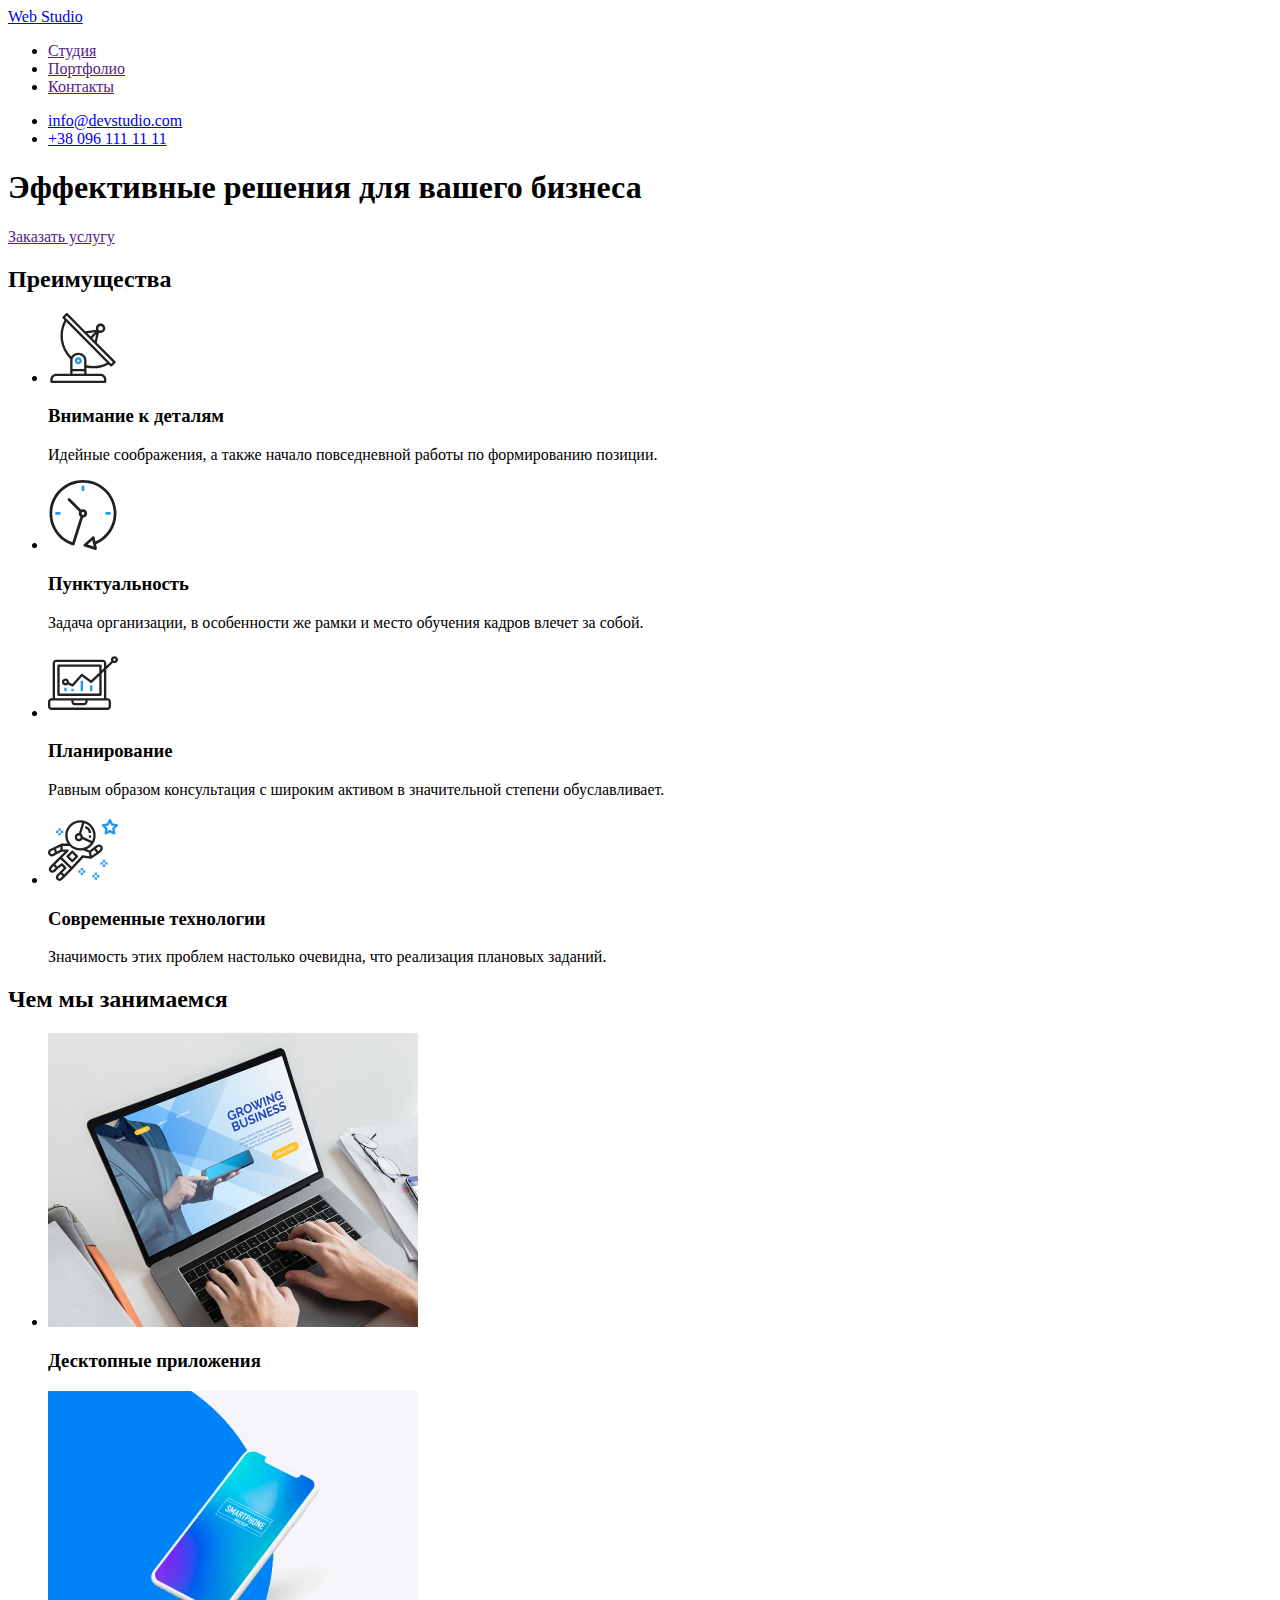
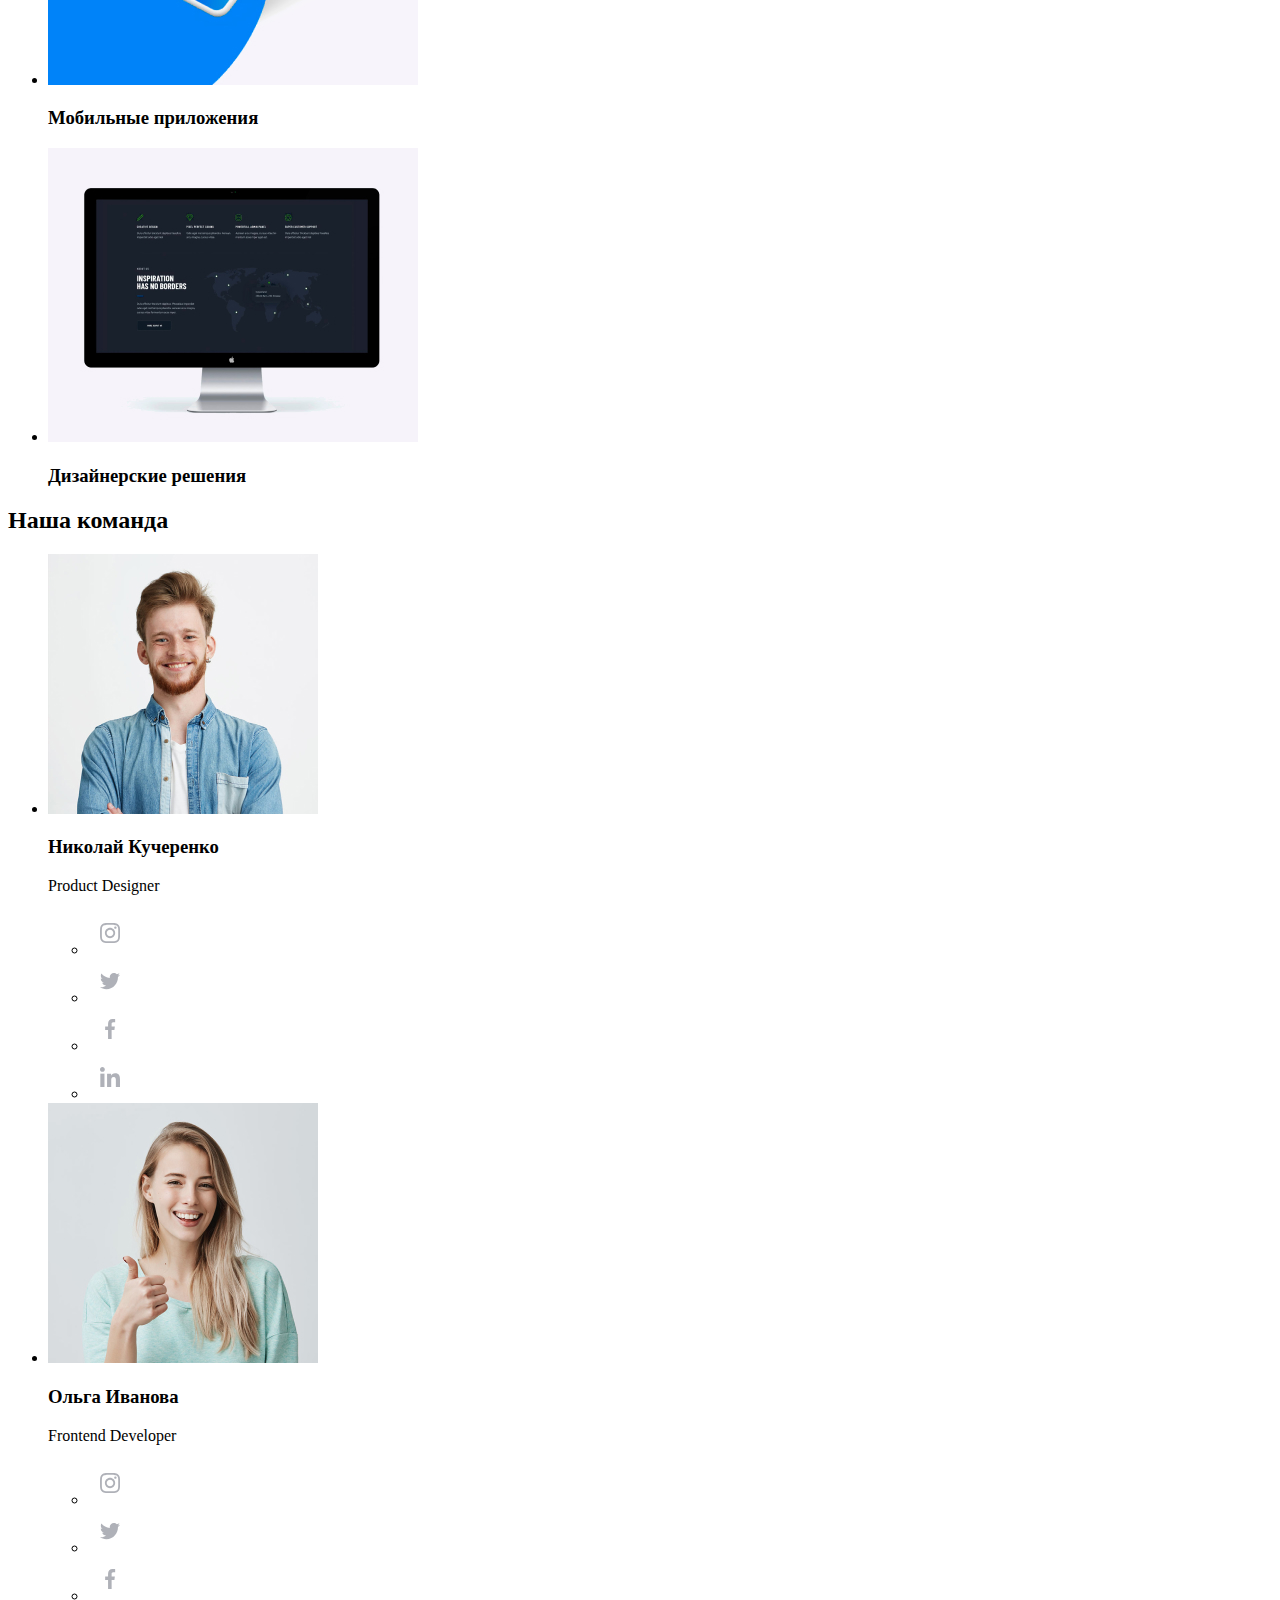
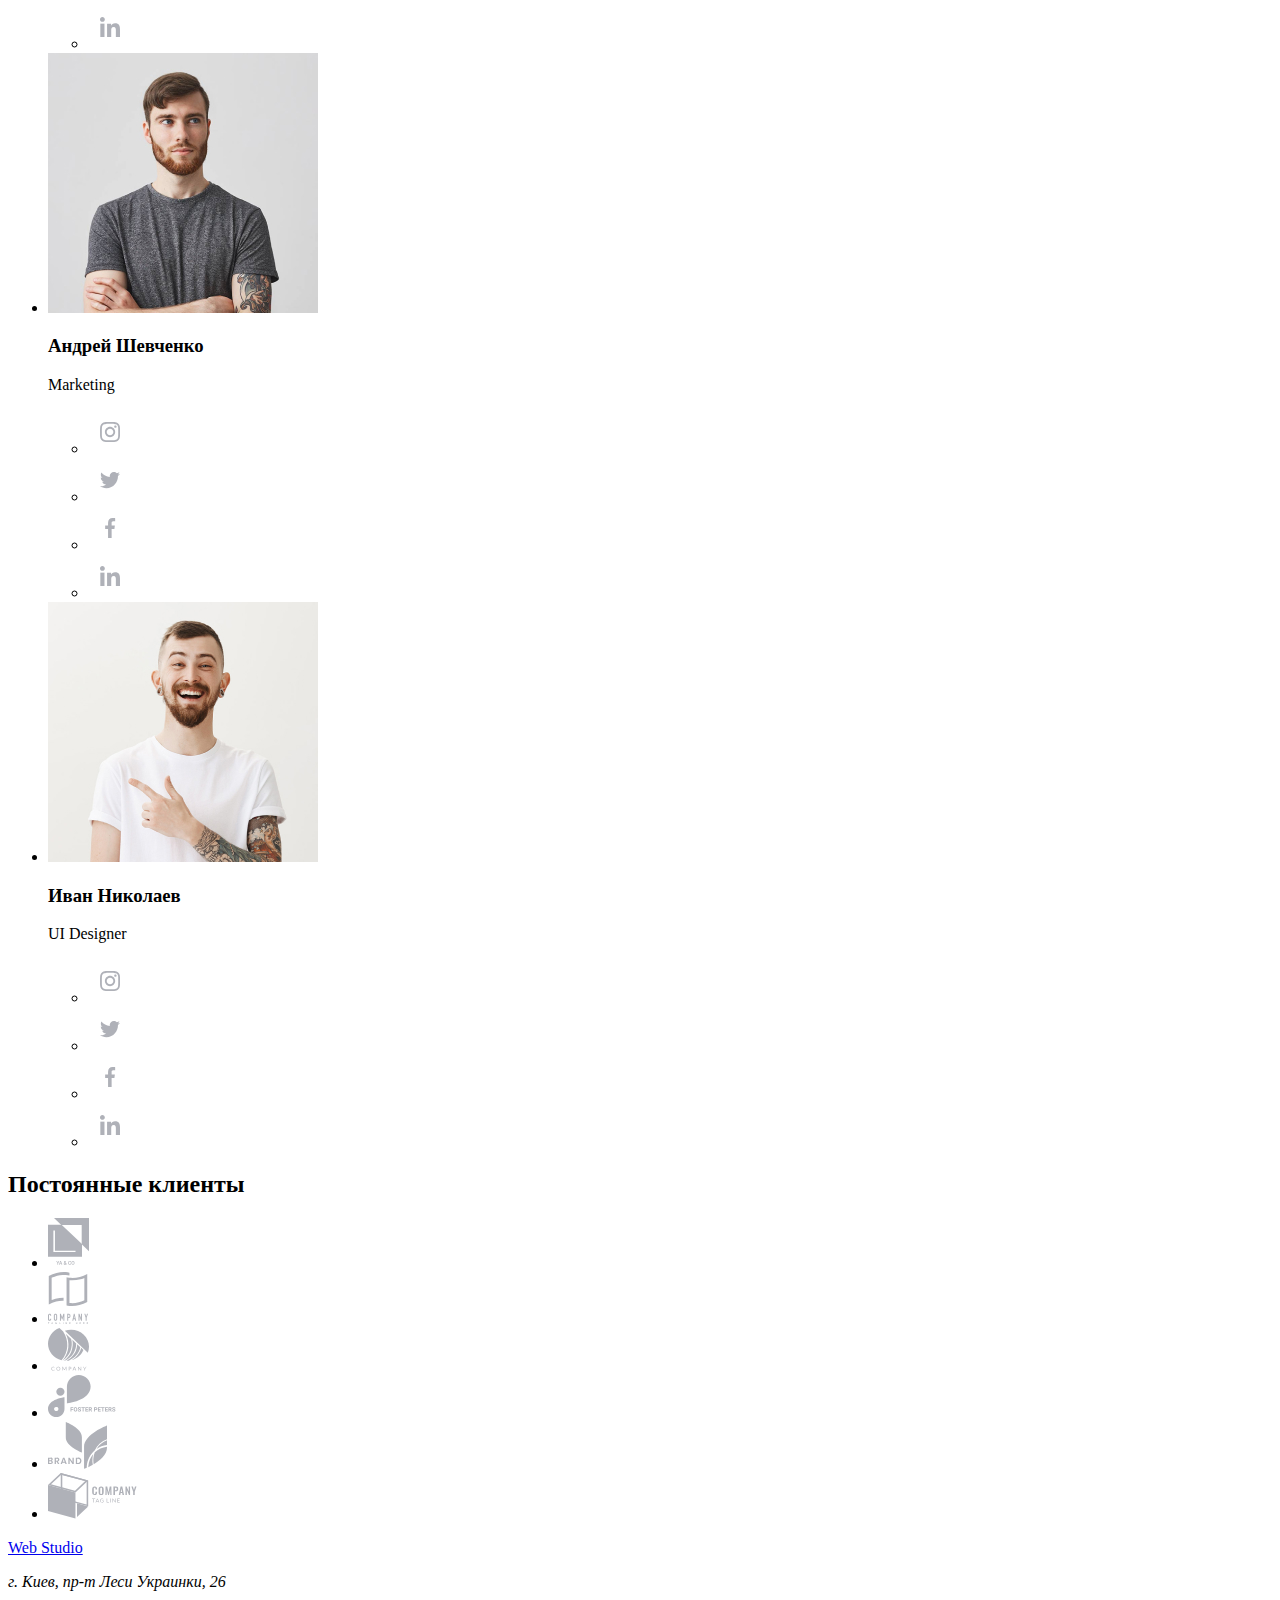
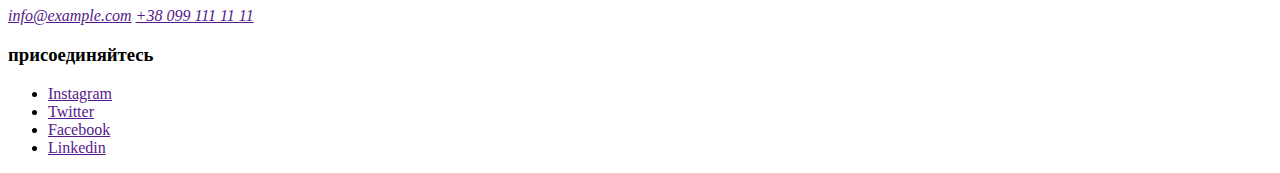
==== index.html @ 152cbcaf "Досмотрел вторую часть ознакомительного вебинара" ====
<!DOCTYPE html>
<html lang="ru">
  <head>
    <meta charset="UTF-8" />
    <meta name="viewport" content="width=device-width, initial-scale=1.0" />
    <title>Web Studio</title>
  </head>
  <body>
    <!--Шапка сайта-->
    <header>
      <nav>
        <a href="./index.html">
          Web Studio
        </a>

        <ul>
          <li><a href="">Студия</a></li>
          <li><a href="">Портфолио</a></li>
          <li><a href="">Контакты</a></li>
        </ul>
        <ul>
          <li><a href="mailto:info@devstudio.com">info@devstudio.com</a></li>
          <li><a href="tel:+380961111111">+38 096 111 11 11</a></li>
        </ul>
      </nav>
    </header>
    <main>
      <!--Герой-->
      <section>
        <h1>Эффективные решения для вашего бизнеса</h1>
        <a href="">Заказать услугу</a>
      </section>
      <!--Преимущества-->
      <section>
        <h2>
          Преимущества
        </h2>
        <ul>
          <li>
            <img src="./images/antenna1.svg" alt="Антенна" />
            <h3>Внимание к деталям</h3>
            <p>
              Идейные соображения, а также начало повседневной работы по
              формированию позиции.
            </p>
          </li>
          <li>
            <img src="./images/clock1.svg" alt="Часы" />
            <h3>Пунктуальность</h3>
            <p>
              Задача организации, в особенности же рамки и место обучения кадров
              влечет за собой.
            </p>
          </li>
          <li>
            <img src="./images/diagram1.svg" alt="Диаграмма" />
            <h3>Планирование</h3>
            <p>
              Равным образом консультация с широким активом в значительной
              степени обуславливает.
            </p>
          </li>
          <li>
            <img src="./images/astronaut1.svg" alt="Астронавт" />
            <h3>Современные технологии</h3>
            <p>
              Значимость этих проблем настолько очевидна, что реализация
              плановых заданий.
            </p>
          </li>
        </ul>
      </section>
      <!--Примеры работ-->
      <section>
        <h2>Чем мы занимаемся</h2>
        <ul>
          <li>
            <img
              src="./images/advantages/desktop.jpg"
              alt="Ноутбук"
              width="370"
            />
            <h3>Десктопные приложения</h3>
          </li>
          <li>
            <img
              src="./images/advantages/mobile.jpg"
              alt="Мобильный"
              width="370"
            />
            <h3>Мобильные приложения</h3>
          </li>
          <li>
            <img
              src="./images/advantages/designer-decision.jpg"
              alt="Экран монитора"
              width="370"
            />
            <h3>Дизайнерские решения</h3>
          </li>
        </ul>
      </section>
      <!--Our team-->
      <section>
        <h2>Наша команда</h2>
        <ul>
          <!--Первый сотрудник-->
          <li>
            <img
              src="./images/our-team/nik-kuch.jpg"
              alt="Фото первого сотрудника"
              width="270"
              height="260"
            />
            <h3>Николай Кучеренко</h3>
            <p>Product Designer</p>
            <ul>
              <li>
                <a href=""
                  ><img
                    src="./images/social-networks-logos/instagram.svg"
                    alt="Логотип Инстаграм"
                /></a>
              </li>
              <li>
                <a href=""
                  ><img
                    src="./images/social-networks-logos/twitter.svg"
                    alt="Логотип Твиттер"
                /></a>
              </li>
              <li>
                <a href=""
                  ><img
                    src="./images/social-networks-logos/facebook.svg"
                    alt="Логотип Фейсбук"
                /></a>
              </li>
              <li>
                <a href=""
                  ><img
                    src="./images/social-networks-logos/linkedin.svg"
                    alt="Логотип Ленкедин"
                /></a>
              </li>
            </ul>
          </li>
          <!--Второй сотрудник-->
          <li>
            <img
              src="./images/our-team/ol-ivan.jpg"
              alt="Фото второго сотрудника"
              width="270"
              height="260"
            />
            <h3>Ольга Иванова</h3>
            <p>Frontend Developer</p>
            <ul>
              <li>
                <a href=""
                  ><img
                    src="./images/social-networks-logos/instagram.svg"
                    alt="Логотип Инстаграм"
                /></a>
              </li>
              <li>
                <a href=""
                  ><img
                    src="./images/social-networks-logos/twitter.svg"
                    alt="Логотип Твиттер"
                /></a>
              </li>
              <li>
                <a href=""
                  ><img
                    src="./images/social-networks-logos/facebook.svg"
                    alt="Логотип Фейсбук"
                /></a>
              </li>
              <li>
                <a href=""
                  ><img
                    src="./images/social-networks-logos/linkedin.svg"
                    alt="Ленкедин"
                /></a>
              </li>
            </ul>
          </li>
          <!--Третий сотрудник-->
          <li>
            <img
              src="./images/our-team/and-shev.jpg"
              alt="Фото третьего сотрудника"
              width="270"
              height="260"
            />
            <h3>Андрей Шевченко</h3>
            <p>Marketing</p>
            <ul>
              <li>
                <a href=""
                  ><img
                    src="./images/social-networks-logos/instagram.svg"
                    alt="Логотип Инстаграм"
                /></a>
              </li>
              <li>
                <a href=""
                  ><img
                    src="./images/social-networks-logos/twitter.svg"
                    alt="Логотип Твиттер"
                /></a>
              </li>
              <li>
                <a href=""
                  ><img
                    src="./images/social-networks-logos/facebook.svg"
                    alt="Логотип Фейсбук"
                /></a>
              </li>
              <li>
                <a href=""
                  ><img
                    src="./images/social-networks-logos/linkedin.svg"
                    alt="Ленкедин"
                /></a>
              </li>
            </ul>
          </li>
          <!--Четвертый сотрудник-->
          <li>
            <img
              src="./images/our-team/ivan-nik.jpg"
              alt="Фото четвертого сотрудника"
              width="270"
              height="260"
            />
            <h3>Иван Николаев</h3>
            <p>UI Designer</p>
            <ul>
              <li>
                <a href=""
                  ><img
                    src="./images/social-networks-logos/instagram.svg"
                    alt="Логотип Инстаграм"
                /></a>
              </li>
              <li>
                <a href=""
                  ><img
                    src="./images/social-networks-logos/twitter.svg"
                    alt="Логотип Твиттер"
                /></a>
              </li>
              <li>
                <a href=""
                  ><img
                    src="./images/social-networks-logos/facebook.svg"
                    alt="Логотип Фейсбук"
                /></a>
              </li>
              <li>
                <a href=""
                  ><img
                    src="./images/social-networks-logos/linkedin.svg"
                    alt="Ленкедин"
                /></a>
              </li>
            </ul>
          </li>
        </ul>
      </section>
      <!--Постоянные клиенты-->
      <section>
        <h2>Постоянные клиенты</h2>
        <ul>
          <li>
            <a href=""
              ><img src="./images/companies/logo1.svg" alt="Логотип компании 1"
            /></a>
          </li>
          <li>
            <a href=""
              ><img src="./images/companies/logo2.svg" alt="Логотип компании 2"
            /></a>
          </li>
          <li>
            <a href=""
              ><img src="./images/companies/logo3.svg" alt="Логотип компании 3"
            /></a>
          </li>
          <li>
            <a href=""
              ><img src="./images/companies/logo4.svg" alt="Логотип компании 4"
            /></a>
          </li>
          <li>
            <a href=""
              ><img src="./images/companies/logo5.svg" alt="Логотип компании 5"
            /></a>
          </li>
          <li>
            <a href=""
              ><img src="./images/companies/logo6.svg" alt="Логотип компании 6"
            /></a>
          </li>
        </ul>
      </section>
    </main>
    <!--Футер-->
    <footer>
      <a href="./index.html">Web Studio</a>
      <address>
        <p>г. Киев, пр-т Леси Украинки, 26</p>
        <a href="">info@example.com</a>
        <a href="">+38 099 111 11 11</a>
      </address>
      <h3>присоединяйтесь</h3>
      <ul>
        <li><a href="" aria-label="Ссылка на Instagram">Instagram</a></li>
        <li><a href="" aria-label="Ссылка на Twitter">Twitter</a></li>
        <li><a href="" aria-label="Ссылка на Facebook">Facebook</a></li>
        <li><a href="" aria-label="Ссылка на Linkedin">Linkedin</a></li>
      </ul>
    </footer>
  </body>
</html>
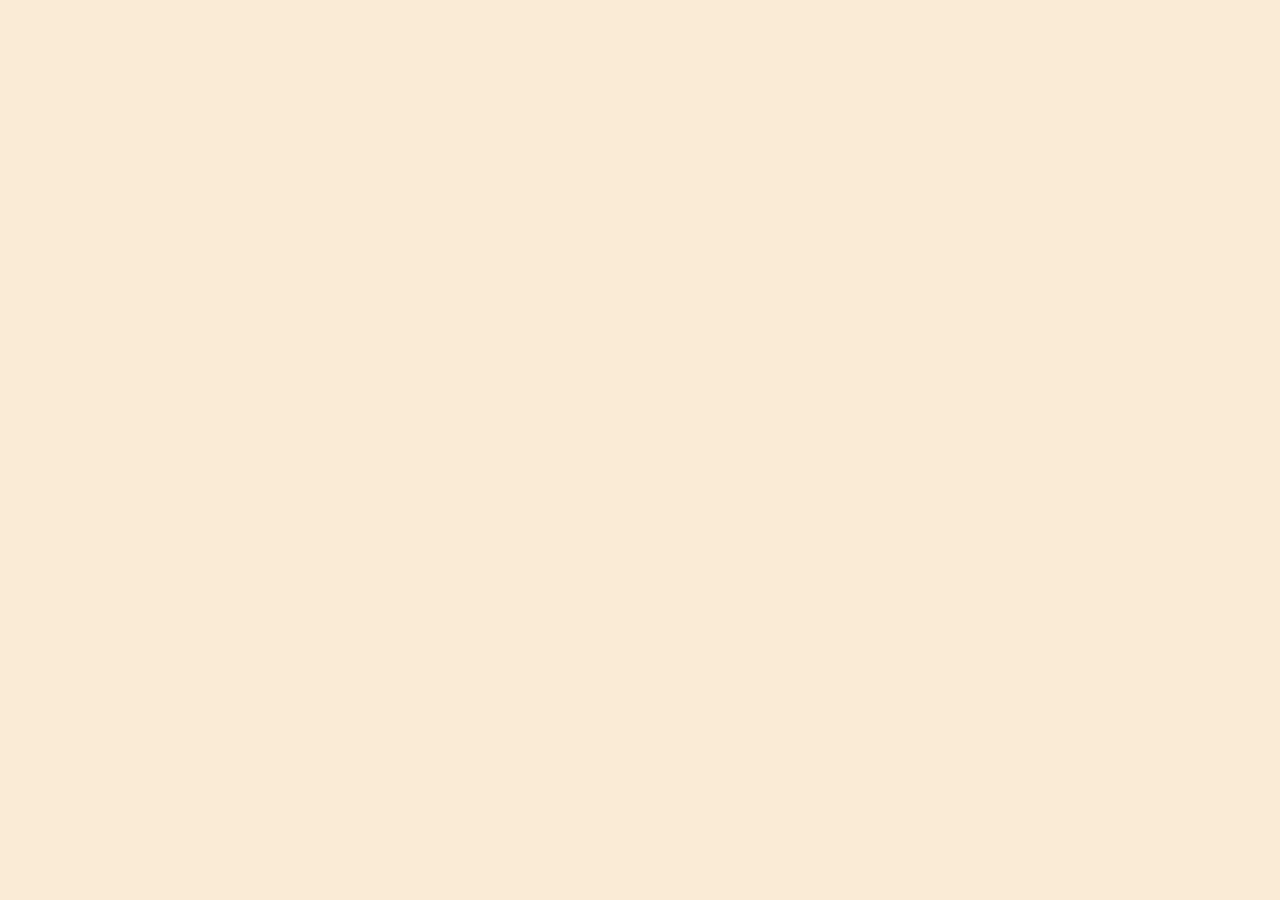
==== commit f335d4d0: "timeout" ====
--- a/index.html
+++ b/index.html
@@ -3,325 +3,13 @@
   <head>
     <meta charset="UTF-8" />
     <meta name="viewport" content="width=device-width, initial-scale=1.0" />
+    <link rel="stylesheet" href="./css/styles.css" />
     <title>Web Studio</title>
   </head>
   <body>
-    <!--Шапка сайта-->
-    <header>
-      <nav>
-        <a href="./index.html">
-          Web Studio
-        </a>
-
-        <ul>
-          <li><a href="">Студия</a></li>
-          <li><a href="">Портфолио</a></li>
-          <li><a href="">Контакты</a></li>
-        </ul>
-        <ul>
-          <li><a href="mailto:info@devstudio.com">info@devstudio.com</a></li>
-          <li><a href="tel:+380961111111">+38 096 111 11 11</a></li>
-        </ul>
-      </nav>
-    </header>
-    <main>
-      <!--Герой-->
-      <section>
-        <h1>Эффективные решения для вашего бизнеса</h1>
-        <a href="">Заказать услугу</a>
-      </section>
-      <!--Преимущества-->
-      <section>
-        <h2>
-          Преимущества
-        </h2>
-        <ul>
-          <li>
-            <img src="./images/antenna1.svg" alt="Антенна" />
-            <h3>Внимание к деталям</h3>
-            <p>
-              Идейные соображения, а также начало повседневной работы по
-              формированию позиции.
-            </p>
-          </li>
-          <li>
-            <img src="./images/clock1.svg" alt="Часы" />
-            <h3>Пунктуальность</h3>
-            <p>
-              Задача организации, в особенности же рамки и место обучения кадров
-              влечет за собой.
-            </p>
-          </li>
-          <li>
-            <img src="./images/diagram1.svg" alt="Диаграмма" />
-            <h3>Планирование</h3>
-            <p>
-              Равным образом консультация с широким активом в значительной
-              степени обуславливает.
-            </p>
-          </li>
-          <li>
-            <img src="./images/astronaut1.svg" alt="Астронавт" />
-            <h3>Современные технологии</h3>
-            <p>
-              Значимость этих проблем настолько очевидна, что реализация
-              плановых заданий.
-            </p>
-          </li>
-        </ul>
-      </section>
-      <!--Примеры работ-->
-      <section>
-        <h2>Чем мы занимаемся</h2>
-        <ul>
-          <li>
-            <img
-              src="./images/advantages/desktop.jpg"
-              alt="Ноутбук"
-              width="370"
-            />
-            <h3>Десктопные приложения</h3>
-          </li>
-          <li>
-            <img
-              src="./images/advantages/mobile.jpg"
-              alt="Мобильный"
-              width="370"
-            />
-            <h3>Мобильные приложения</h3>
-          </li>
-          <li>
-            <img
-              src="./images/advantages/designer-decision.jpg"
-              alt="Экран монитора"
-              width="370"
-            />
-            <h3>Дизайнерские решения</h3>
-          </li>
-        </ul>
-      </section>
-      <!--Our team-->
-      <section>
-        <h2>Наша команда</h2>
-        <ul>
-          <!--Первый сотрудник-->
-          <li>
-            <img
-              src="./images/our-team/nik-kuch.jpg"
-              alt="Фото первого сотрудника"
-              width="270"
-              height="260"
-            />
-            <h3>Николай Кучеренко</h3>
-            <p>Product Designer</p>
-            <ul>
-              <li>
-                <a href=""
-                  ><img
-                    src="./images/social-networks-logos/instagram.svg"
-                    alt="Логотип Инстаграм"
-                /></a>
-              </li>
-              <li>
-                <a href=""
-                  ><img
-                    src="./images/social-networks-logos/twitter.svg"
-                    alt="Логотип Твиттер"
-                /></a>
-              </li>
-              <li>
-                <a href=""
-                  ><img
-                    src="./images/social-networks-logos/facebook.svg"
-                    alt="Логотип Фейсбук"
-                /></a>
-              </li>
-              <li>
-                <a href=""
-                  ><img
-                    src="./images/social-networks-logos/linkedin.svg"
-                    alt="Логотип Ленкедин"
-                /></a>
-              </li>
-            </ul>
-          </li>
-          <!--Второй сотрудник-->
-          <li>
-            <img
-              src="./images/our-team/ol-ivan.jpg"
-              alt="Фото второго сотрудника"
-              width="270"
-              height="260"
-            />
-            <h3>Ольга Иванова</h3>
-            <p>Frontend Developer</p>
-            <ul>
-              <li>
-                <a href=""
-                  ><img
-                    src="./images/social-networks-logos/instagram.svg"
-                    alt="Логотип Инстаграм"
-                /></a>
-              </li>
-              <li>
-                <a href=""
-                  ><img
-                    src="./images/social-networks-logos/twitter.svg"
-                    alt="Логотип Твиттер"
-                /></a>
-              </li>
-              <li>
-                <a href=""
-                  ><img
-                    src="./images/social-networks-logos/facebook.svg"
-                    alt="Логотип Фейсбук"
-                /></a>
-              </li>
-              <li>
-                <a href=""
-                  ><img
-                    src="./images/social-networks-logos/linkedin.svg"
-                    alt="Ленкедин"
-                /></a>
-              </li>
-            </ul>
-          </li>
-          <!--Третий сотрудник-->
-          <li>
-            <img
-              src="./images/our-team/and-shev.jpg"
-              alt="Фото третьего сотрудника"
-              width="270"
-              height="260"
-            />
-            <h3>Андрей Шевченко</h3>
-            <p>Marketing</p>
-            <ul>
-              <li>
-                <a href=""
-                  ><img
-                    src="./images/social-networks-logos/instagram.svg"
-                    alt="Логотип Инстаграм"
-                /></a>
-              </li>
-              <li>
-                <a href=""
-                  ><img
-                    src="./images/social-networks-logos/twitter.svg"
-                    alt="Логотип Твиттер"
-                /></a>
-              </li>
-              <li>
-                <a href=""
-                  ><img
-                    src="./images/social-networks-logos/facebook.svg"
-                    alt="Логотип Фейсбук"
-                /></a>
-              </li>
-              <li>
-                <a href=""
-                  ><img
-                    src="./images/social-networks-logos/linkedin.svg"
-                    alt="Ленкедин"
-                /></a>
-              </li>
-            </ul>
-          </li>
-          <!--Четвертый сотрудник-->
-          <li>
-            <img
-              src="./images/our-team/ivan-nik.jpg"
-              alt="Фото четвертого сотрудника"
-              width="270"
-              height="260"
-            />
-            <h3>Иван Николаев</h3>
-            <p>UI Designer</p>
-            <ul>
-              <li>
-                <a href=""
-                  ><img
-                    src="./images/social-networks-logos/instagram.svg"
-                    alt="Логотип Инстаграм"
-                /></a>
-              </li>
-              <li>
-                <a href=""
-                  ><img
-                    src="./images/social-networks-logos/twitter.svg"
-                    alt="Логотип Твиттер"
-                /></a>
-              </li>
-              <li>
-                <a href=""
-                  ><img
-                    src="./images/social-networks-logos/facebook.svg"
-                    alt="Логотип Фейсбук"
-                /></a>
-              </li>
-              <li>
-                <a href=""
-                  ><img
-                    src="./images/social-networks-logos/linkedin.svg"
-                    alt="Ленкедин"
-                /></a>
-              </li>
-            </ul>
-          </li>
-        </ul>
-      </section>
-      <!--Постоянные клиенты-->
-      <section>
-        <h2>Постоянные клиенты</h2>
-        <ul>
-          <li>
-            <a href=""
-              ><img src="./images/companies/logo1.svg" alt="Логотип компании 1"
-            /></a>
-          </li>
-          <li>
-            <a href=""
-              ><img src="./images/companies/logo2.svg" alt="Логотип компании 2"
-            /></a>
-          </li>
-          <li>
-            <a href=""
-              ><img src="./images/companies/logo3.svg" alt="Логотип компании 3"
-            /></a>
-          </li>
-          <li>
-            <a href=""
-              ><img src="./images/companies/logo4.svg" alt="Логотип компании 4"
-            /></a>
-          </li>
-          <li>
-            <a href=""
-              ><img src="./images/companies/logo5.svg" alt="Логотип компании 5"
-            /></a>
-          </li>
-          <li>
-            <a href=""
-              ><img src="./images/companies/logo6.svg" alt="Логотип компании 6"
-            /></a>
-          </li>
-        </ul>
-      </section>
-    </main>
-    <!--Футер-->
-    <footer>
-      <a href="./index.html">Web Studio</a>
-      <address>
-        <p>г. Киев, пр-т Леси Украинки, 26</p>
-        <a href="">info@example.com</a>
-        <a href="">+38 099 111 11 11</a>
-      </address>
-      <h3>присоединяйтесь</h3>
-      <ul>
-        <li><a href="" aria-label="Ссылка на Instagram">Instagram</a></li>
-        <li><a href="" aria-label="Ссылка на Twitter">Twitter</a></li>
-        <li><a href="" aria-label="Ссылка на Facebook">Facebook</a></li>
-        <li><a href="" aria-label="Ссылка на Linkedin">Linkedin</a></li>
-      </ul>
-    </footer>
+    <script src="./js/1-timeout.js"></script>
+    <script src="./js/2-interval.js"></script>
+    <script src="./js/3-notification.js"></script>
+    <script src="./js/4-timer.js"></script>
   </body>
 </html>
--- a/css/styles.css
+++ b/css/styles.css
@@ -0,0 +1,3 @@
+body {
+  background-color: antiquewhite;
+}
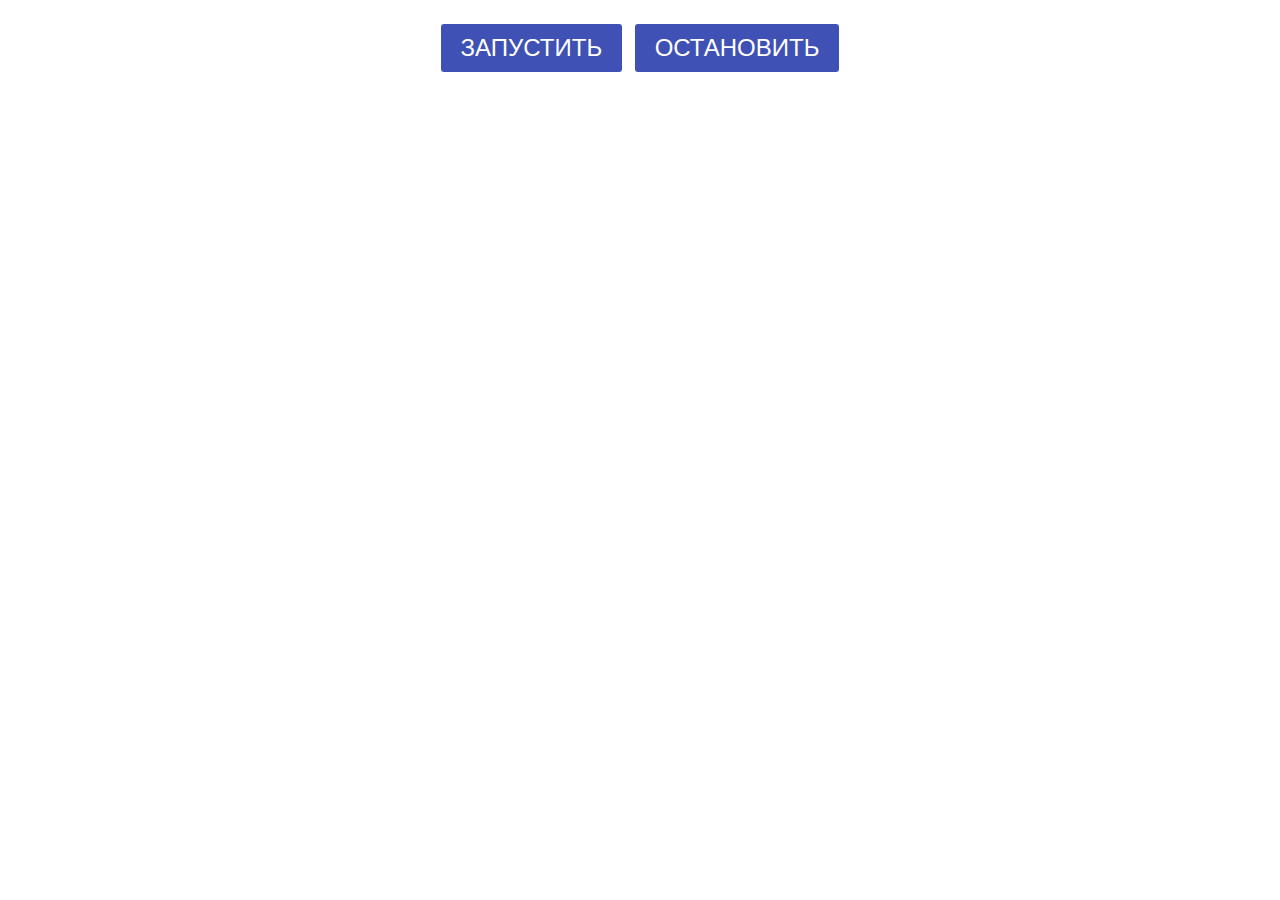
==== commit 13da1185: "11-1 done" ====
--- a/index.html
+++ b/index.html
@@ -7,9 +7,21 @@
     <title>Web Studio</title>
   </head>
   <body>
-    <script src="./js/1-timeout.js"></script>
-    <script src="./js/2-interval.js"></script>
-    <script src="./js/3-notification.js"></script>
+    <!-- Notification -->
+    <p class="notification success js-notification">
+      Операция проведена успешно!
+    </p>
+    <!-- Timer -->
+    <div class="timer">
+      <p class="clockface js-clockface"></p>
+      <div class="actions">
+        <button class="timer-btn" data-action-start>Запустить</button>
+        <button class="timer-btn" data-action-stop>Остановить</button>
+      </div>
+    </div>
+    <!-- <script src="./js/1-timeout.js"></script> -->
+    <!-- <script src="./js/2-interval.js"></script> -->
+    <!-- <script src="./js/3-notification.js"></script> -->
     <script src="./js/4-timer.js"></script>
   </body>
 </html>
--- a/css/styles.css
+++ b/css/styles.css
@@ -1,3 +1,83 @@
+html {
+  box-sizing: border-box;
+  overflow-x: hidden;
+}
+
+*,
+*::before,
+*::after {
+  box-sizing: inherit;
+}
+
 body {
-  background-color: antiquewhite;
+  margin: 0;
+  font-family: "Helvetica Neue", -apple-system, BlinkMacSystemFont, "Segoe UI",
+    Roboto, Oxygen, Ubuntu, Cantarell, "Open Sans", sans-serif;
+  background-color: #fff;
+  color: #212121;
 }
+
+.timer {
+  margin-left: auto;
+  margin-right: auto;
+  text-align: center;
+  color: #212121;
+  border-radius: 2px;
+}
+
+.clockface {
+  margin-bottom: 15px;
+  font-family: "Roboto Mono", monospace;
+  font-size: 80px;
+  margin-top: 0;
+  margin-bottom: 24px;
+}
+
+.timer-btn {
+  display: inline-flex;
+  margin-left: 4px;
+  margin-right: 4px;
+  text-transform: uppercase;
+  border: 0;
+  background-color: #3f51b5;
+  color: #ffffff;
+  padding: 10px 20px;
+  cursor: pointer;
+  font-size: 24px;
+  border-radius: 3px;
+}
+
+.active {
+  background-color: #2196f3;
+}
+
+.notification {
+  position: fixed;
+  bottom: 20px;
+  right: 20px;
+  margin: 0;
+  background-color: #fff;
+  color: #2a2a2a;
+  border: 1px solid #2a2a2a;
+  border-radius: 3px;
+  padding: 24px;
+  user-select: none;
+  cursor: pointer;
+
+  transform: translateX(calc(100% + 20px));
+  visibility: hidden;
+  opacity: 0;
+  transition: all 250ms cubic-bezier(0.4, 0, 0.2, 1);
+}
+
+.notification.success {
+  border: 1px solid #388e3c;
+  background-color: #4caf50;
+  color: #fff;
+}
+
+.notification.is-visible {
+  transform: translateX(0);
+  visibility: visible;
+  opacity: 1;
+}
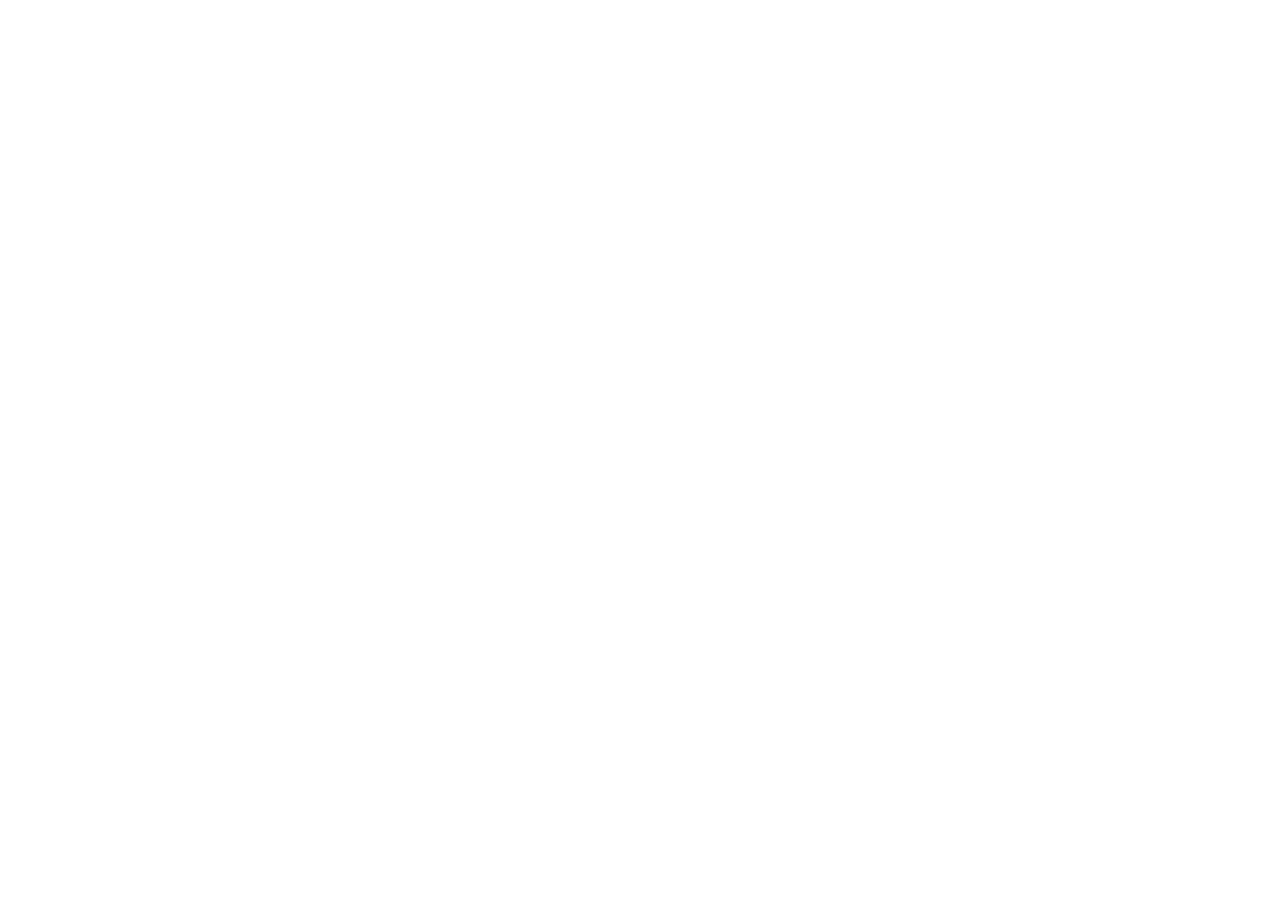
==== commit ab982dda: "initial promises branch" ====
--- a/index.html
+++ b/index.html
@@ -7,21 +7,8 @@
     <title>Web Studio</title>
   </head>
   <body>
-    <!-- Notification -->
-    <p class="notification success js-notification">
-      Операция проведена успешно!
-    </p>
-    <!-- Timer -->
-    <div class="timer">
-      <p class="clockface js-clockface"></p>
-      <div class="actions">
-        <button class="timer-btn" data-action-start>Запустить</button>
-        <button class="timer-btn" data-action-stop>Остановить</button>
-      </div>
-    </div>
-    <!-- <script src="./js/1-timeout.js"></script> -->
-    <!-- <script src="./js/2-interval.js"></script> -->
-    <!-- <script src="./js/3-notification.js"></script> -->
-    <script src="./js/4-timer.js"></script>
+    <script src="./js/1-intro.js"></script>
+    <!-- <script src="./js/2-promise.js"></script> -->
+    <!-- <script src="./js/3-racetrack.js"></script> -->
   </body>
 </html>
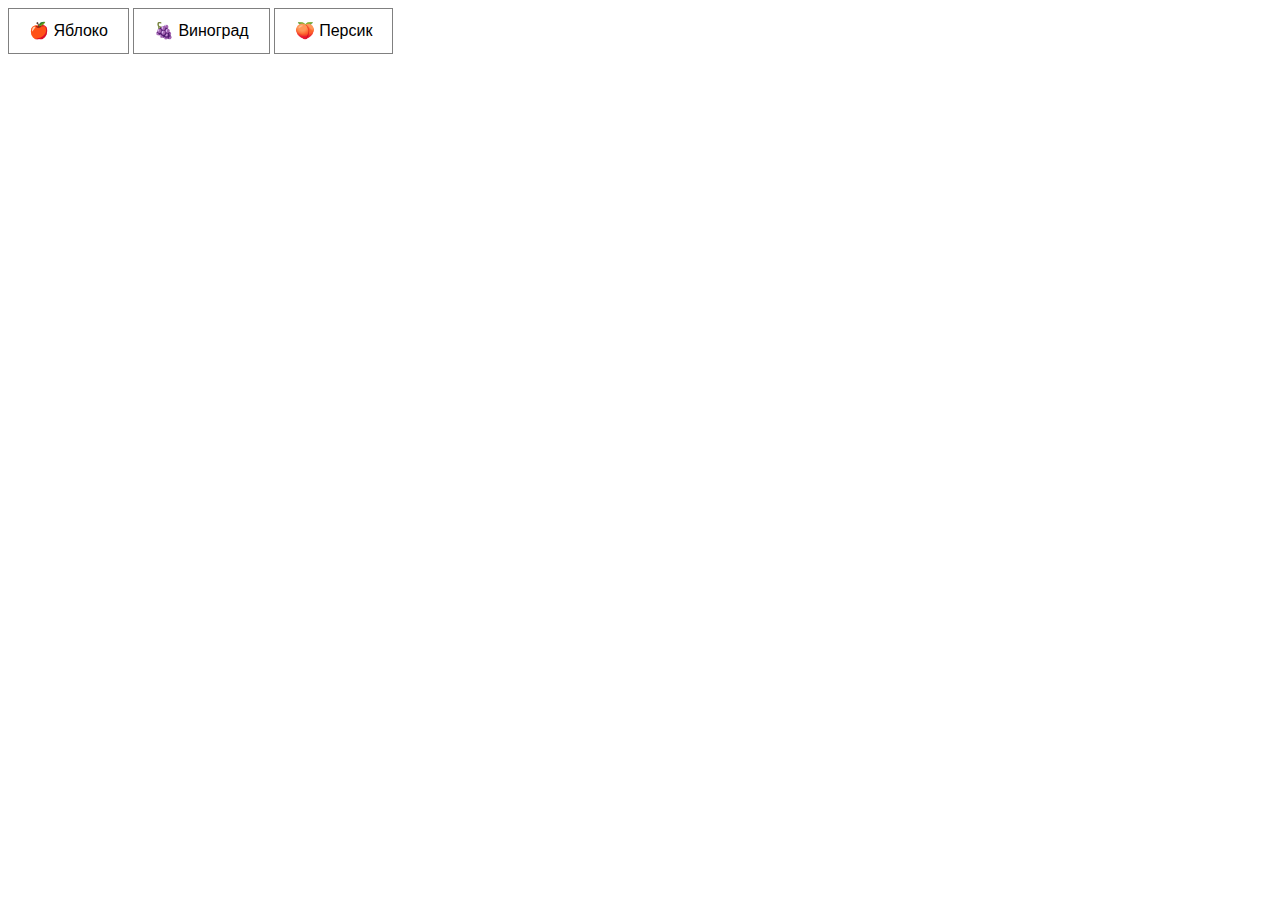
==== commit 7a7a5811: "tabs 1" ====
--- a/index.html
+++ b/index.html
@@ -1,14 +1,104 @@
 <!DOCTYPE html>
-<html lang="ru">
+<html lang="en">
   <head>
     <meta charset="UTF-8" />
     <meta name="viewport" content="width=device-width, initial-scale=1.0" />
+    <title>Мастерская: табы</title>
     <link rel="stylesheet" href="./css/styles.css" />
-    <title>Web Studio</title>
   </head>
   <body>
-    <script src="./js/1-intro.js"></script>
-    <!-- <script src="./js/2-promise.js"></script> -->
-    <!-- <script src="./js/3-racetrack.js"></script> -->
+    <div class="tabs" id="tabs-1">
+      <div class="controls" data-controls>
+        <a href="#apple" class="controls__item">🍎 Яблоко</a>
+        <a href="#grapes" class="controls__item">🍇 Виноград</a>
+        <a href="#peach" class="controls__item">🍑 Персик</a>
+      </div>
+
+      <div class="panes" data-panes>
+        <div class="pane" id="apple">
+          <h2 class="pane__fruit">🍎</h2>
+          <p class="pane__text">
+            Lorem ipsum dolor sit amet consectetur adipisicing elit. Eos,
+            debitis exercitationem quas rerum maxime libero aut molestiae
+            assumenda, odit explicabo quo ex nulla voluptate minima eveniet
+            velit ullam itaque iure ipsa dolores, iusto tempora et! Mollitia
+            sunt necessitatibus nostrum placeat voluptatibus consequuntur
+            inventore sed incidunt eius nesciunt modi.
+          </p>
+        </div>
+
+        <div class="pane" id="grapes">
+          <h2 class="pane__fruit">🍇</h2>
+          <p class="pane__text">
+            Lorem ipsum dolor sit amet consectetur adipisicing elit. Eos,
+            debitis exercitationem quas rerum maxime libero aut molestiae
+            assumenda, odit explicabo quo ex nulla voluptate minima eveniet
+            velit ullam itaque iure ipsa dolores, iusto tempora et! Mollitia
+            sunt necessitatibus nostrum placeat voluptatibus consequuntur
+            inventore sed incidunt eius nesciunt modi.
+          </p>
+        </div>
+
+        <div class="pane" id="peach">
+          <h2 class="pane__fruit">🍑</h2>
+          <p class="pane__text">
+            Lorem ipsum dolor sit amet consectetur adipisicing elit. Eos,
+            debitis exercitationem quas rerum maxime libero aut molestiae
+            assumenda, odit explicabo quo ex nulla voluptate minima eveniet
+            velit ullam itaque iure ipsa dolores, iusto tempora et! Mollitia
+            sunt necessitatibus nostrum placeat voluptatibus consequuntur
+            inventore sed incidunt eius nesciunt modi.
+          </p>
+        </div>
+      </div>
+    </div>
+
+    <!-- <div class="tabs" id="tabs-2">
+      <div class="controls" data-controls>
+        <a href="#pig" class="controls__item">🐷 Свинка</a>
+        <a href="#robot" class="controls__item">🤖 Робот</a>
+        <a href="#facepalm" class="controls__item">🤦‍♀️ Рукалицо</a>
+      </div>
+
+      <div class="panes" data-panes>
+        <div class="pane" id="pig">
+          <h2 class="pane__fruit">🐷</h2>
+          <p class="pane__text">
+            Lorem ipsum dolor sit amet consectetur adipisicing elit. Eos,
+            debitis exercitationem quas rerum maxime libero aut molestiae
+            assumenda, odit explicabo quo ex nulla voluptate minima eveniet
+            velit ullam itaque iure ipsa dolores, iusto tempora et! Mollitia
+            sunt necessitatibus nostrum placeat voluptatibus consequuntur
+            inventore sed incidunt eius nesciunt modi.
+          </p>
+        </div>
+
+        <div class="pane" id="robot">
+          <h2 class="pane__fruit">🤖</h2>
+          <p class="pane__text">
+            Lorem ipsum dolor sit amet consectetur adipisicing elit. Eos,
+            debitis exercitationem quas rerum maxime libero aut molestiae
+            assumenda, odit explicabo quo ex nulla voluptate minima eveniet
+            velit ullam itaque iure ipsa dolores, iusto tempora et! Mollitia
+            sunt necessitatibus nostrum placeat voluptatibus consequuntur
+            inventore sed incidunt eius nesciunt modi.
+          </p>
+        </div>
+
+        <div class="pane" id="facepalm">
+          <h2 class="pane__fruit">🤦‍♀️</h2>
+          <p class="pane__text">
+            Lorem ipsum dolor sit amet consectetur adipisicing elit. Eos,
+            debitis exercitationem quas rerum maxime libero aut molestiae
+            assumenda, odit explicabo quo ex nulla voluptate minima eveniet
+            velit ullam itaque iure ipsa dolores, iusto tempora et! Mollitia
+            sunt necessitatibus nostrum placeat voluptatibus consequuntur
+            inventore sed incidunt eius nesciunt modi.
+          </p>
+        </div>
+      </div>
+    </div> -->
+    <script src="./js/tabs-plugin.js" type="module"></script>
+    <!-- <script src="./js/app.js" type="module"></script> -->
   </body>
 </html>
--- a/css/styles.css
+++ b/css/styles.css
@@ -1,83 +1,75 @@
-html {
-  box-sizing: border-box;
-  overflow-x: hidden;
-}
-
 *,
 *::before,
 *::after {
-  box-sizing: inherit;
+  box-sizing: border-box;
+}
+
+html {
+  scroll-behavior: smooth;
 }
 
 body {
-  margin: 0;
+  line-height: 1.5;
   font-family: "Helvetica Neue", -apple-system, BlinkMacSystemFont, "Segoe UI",
     Roboto, Oxygen, Ubuntu, Cantarell, "Open Sans", sans-serif;
-  background-color: #fff;
-  color: #212121;
 }
 
-.timer {
-  margin-left: auto;
-  margin-right: auto;
-  text-align: center;
-  color: #212121;
-  border-radius: 2px;
+.tabs {
+  max-width: 600px;
 }
 
-.clockface {
-  margin-bottom: 15px;
-  font-family: "Roboto Mono", monospace;
-  font-size: 80px;
-  margin-top: 0;
-  margin-bottom: 24px;
+.controls {
+  display: flex;
+  margin-bottom: 4px;
 }
 
-.timer-btn {
-  display: inline-flex;
-  margin-left: 4px;
-  margin-right: 4px;
-  text-transform: uppercase;
-  border: 0;
-  background-color: #3f51b5;
-  color: #ffffff;
+.controls__item {
   padding: 10px 20px;
-  cursor: pointer;
-  font-size: 24px;
-  border-radius: 3px;
+  border: 1px solid gray;
+  color: black;
+  font-weight: 500;
+  text-decoration: none;
 }
 
-.active {
-  background-color: #2196f3;
+.controls__item--active {
+  background-color: palevioletred;
+  color: white;
 }
 
-.notification {
-  position: fixed;
-  bottom: 20px;
-  right: 20px;
-  margin: 0;
-  background-color: #fff;
-  color: #2a2a2a;
-  border: 1px solid #2a2a2a;
-  border-radius: 3px;
-  padding: 24px;
-  user-select: none;
-  cursor: pointer;
-
-  transform: translateX(calc(100% + 20px));
-  visibility: hidden;
-  opacity: 0;
-  transition: all 250ms cubic-bezier(0.4, 0, 0.2, 1);
+.controls__item:not(:last-child) {
+  margin-right: 4px;
 }
 
-.notification.success {
-  border: 1px solid #388e3c;
-  background-color: #4caf50;
-  color: #fff;
+.pane {
+  display: none;
+  padding: 15px;
+
+  box-shadow: 0px 2px 1px -1px rgba(0, 0, 0, 0.2),
+    0px 1px 1px 0px rgba(0, 0, 0, 0.14), 0px 1px 3px 0px rgba(0, 0, 0, 0.12);
+  animation: fadeEffect 500ms;
 }
 
-.notification.is-visible {
-  transform: translateX(0);
-  visibility: visible;
-  opacity: 1;
+.pane--active {
+  display: block;
 }
+
+.pane__fruit {
+  margin-top: 0;
+  margin-bottom: 16px;
+  font-size: 48px;
+}
+
+.pane__text {
+  margin-bottom: 0;
+}
+
+/* Анимации */
+
+@keyframes fadeEffect {
+  from {
+    opacity: 0;
+  }
+  to {
+    opacity: 1;
+  }
+}
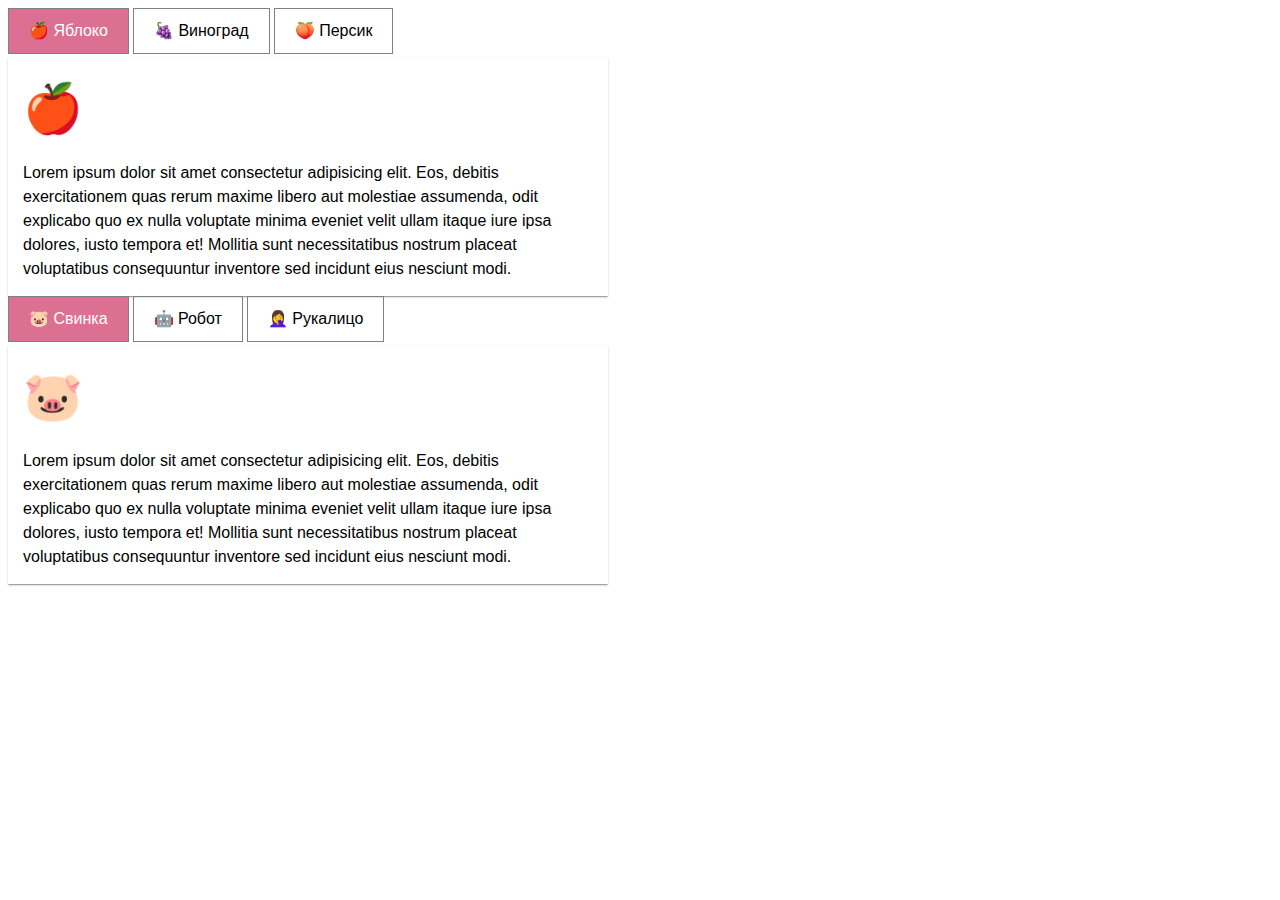
==== commit d728d2e7: "tabs-plugin" ====
--- a/index.html
+++ b/index.html
@@ -53,7 +53,7 @@
       </div>
     </div>
 
-    <!-- <div class="tabs" id="tabs-2">
+    <div class="tabs" id="tabs-2">
       <div class="controls" data-controls>
         <a href="#pig" class="controls__item">🐷 Свинка</a>
         <a href="#robot" class="controls__item">🤖 Робот</a>
@@ -97,7 +97,7 @@
           </p>
         </div>
       </div>
-    </div> -->
+    </div>
     <script src="./js/tabs-plugin.js" type="module"></script>
     <!-- <script src="./js/app.js" type="module"></script> -->
   </body>
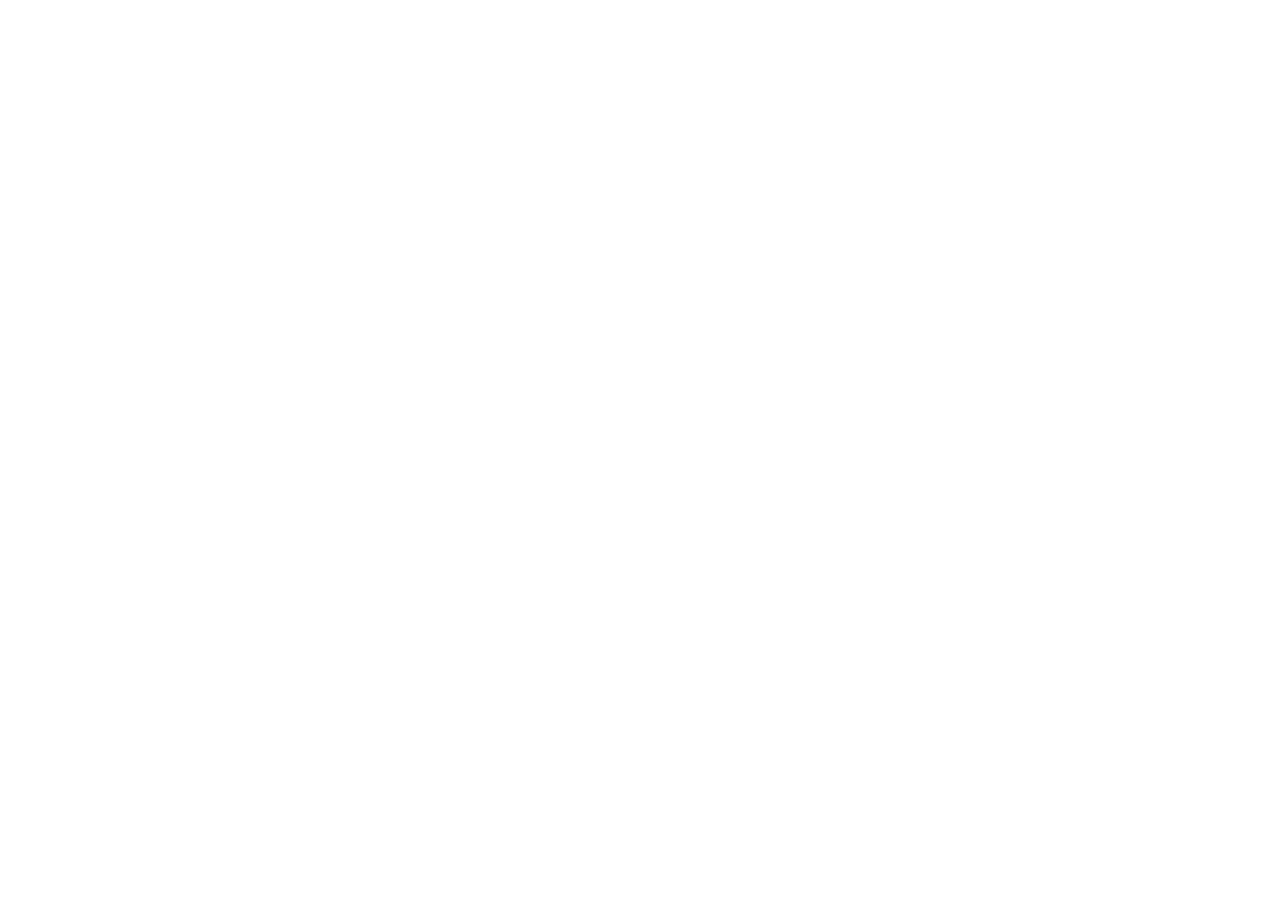
==== commit 818dad74: "csv + chart.js" ====
--- a/index.html
+++ b/index.html
@@ -2,103 +2,14 @@
 <html lang="en">
   <head>
     <meta charset="UTF-8" />
+    <meta http-equiv="X-UA-Compatible" content="IE=edge" />
     <meta name="viewport" content="width=device-width, initial-scale=1.0" />
-    <title>Мастерская: табы</title>
-    <link rel="stylesheet" href="./css/styles.css" />
+    <title>CSX, AJAX, Chart.js</title>
   </head>
   <body>
-    <div class="tabs" id="tabs-1">
-      <div class="controls" data-controls>
-        <a href="#apple" class="controls__item">🍎 Яблоко</a>
-        <a href="#grapes" class="controls__item">🍇 Виноград</a>
-        <a href="#peach" class="controls__item">🍑 Персик</a>
-      </div>
-
-      <div class="panes" data-panes>
-        <div class="pane" id="apple">
-          <h2 class="pane__fruit">🍎</h2>
-          <p class="pane__text">
-            Lorem ipsum dolor sit amet consectetur adipisicing elit. Eos,
-            debitis exercitationem quas rerum maxime libero aut molestiae
-            assumenda, odit explicabo quo ex nulla voluptate minima eveniet
-            velit ullam itaque iure ipsa dolores, iusto tempora et! Mollitia
-            sunt necessitatibus nostrum placeat voluptatibus consequuntur
-            inventore sed incidunt eius nesciunt modi.
-          </p>
-        </div>
-
-        <div class="pane" id="grapes">
-          <h2 class="pane__fruit">🍇</h2>
-          <p class="pane__text">
-            Lorem ipsum dolor sit amet consectetur adipisicing elit. Eos,
-            debitis exercitationem quas rerum maxime libero aut molestiae
-            assumenda, odit explicabo quo ex nulla voluptate minima eveniet
-            velit ullam itaque iure ipsa dolores, iusto tempora et! Mollitia
-            sunt necessitatibus nostrum placeat voluptatibus consequuntur
-            inventore sed incidunt eius nesciunt modi.
-          </p>
-        </div>
-
-        <div class="pane" id="peach">
-          <h2 class="pane__fruit">🍑</h2>
-          <p class="pane__text">
-            Lorem ipsum dolor sit amet consectetur adipisicing elit. Eos,
-            debitis exercitationem quas rerum maxime libero aut molestiae
-            assumenda, odit explicabo quo ex nulla voluptate minima eveniet
-            velit ullam itaque iure ipsa dolores, iusto tempora et! Mollitia
-            sunt necessitatibus nostrum placeat voluptatibus consequuntur
-            inventore sed incidunt eius nesciunt modi.
-          </p>
-        </div>
-      </div>
-    </div>
-
-    <div class="tabs" id="tabs-2">
-      <div class="controls" data-controls>
-        <a href="#pig" class="controls__item">🐷 Свинка</a>
-        <a href="#robot" class="controls__item">🤖 Робот</a>
-        <a href="#facepalm" class="controls__item">🤦‍♀️ Рукалицо</a>
-      </div>
-
-      <div class="panes" data-panes>
-        <div class="pane" id="pig">
-          <h2 class="pane__fruit">🐷</h2>
-          <p class="pane__text">
-            Lorem ipsum dolor sit amet consectetur adipisicing elit. Eos,
-            debitis exercitationem quas rerum maxime libero aut molestiae
-            assumenda, odit explicabo quo ex nulla voluptate minima eveniet
-            velit ullam itaque iure ipsa dolores, iusto tempora et! Mollitia
-            sunt necessitatibus nostrum placeat voluptatibus consequuntur
-            inventore sed incidunt eius nesciunt modi.
-          </p>
-        </div>
-
-        <div class="pane" id="robot">
-          <h2 class="pane__fruit">🤖</h2>
-          <p class="pane__text">
-            Lorem ipsum dolor sit amet consectetur adipisicing elit. Eos,
-            debitis exercitationem quas rerum maxime libero aut molestiae
-            assumenda, odit explicabo quo ex nulla voluptate minima eveniet
-            velit ullam itaque iure ipsa dolores, iusto tempora et! Mollitia
-            sunt necessitatibus nostrum placeat voluptatibus consequuntur
-            inventore sed incidunt eius nesciunt modi.
-          </p>
-        </div>
-
-        <div class="pane" id="facepalm">
-          <h2 class="pane__fruit">🤦‍♀️</h2>
-          <p class="pane__text">
-            Lorem ipsum dolor sit amet consectetur adipisicing elit. Eos,
-            debitis exercitationem quas rerum maxime libero aut molestiae
-            assumenda, odit explicabo quo ex nulla voluptate minima eveniet
-            velit ullam itaque iure ipsa dolores, iusto tempora et! Mollitia
-            sunt necessitatibus nostrum placeat voluptatibus consequuntur
-            inventore sed incidunt eius nesciunt modi.
-          </p>
-        </div>
-      </div>
-    </div>
-    <script src="./js/tabs-plugin.js" type="module"></script>
-    <!-- <script src="./js/app.js" type="module"></script> -->
+    <canvas class="js-chart" id="myChart"></canvas>
+    <script src="./js/papaparse.min.js"></script>
+    <script src="https://cdnjs.cloudflare.com/ajax/libs/Chart.js/2.9.4/Chart.bundle.min.js"></script>
+    <script src="./js/index.js"></script>
   </body>
 </html>
